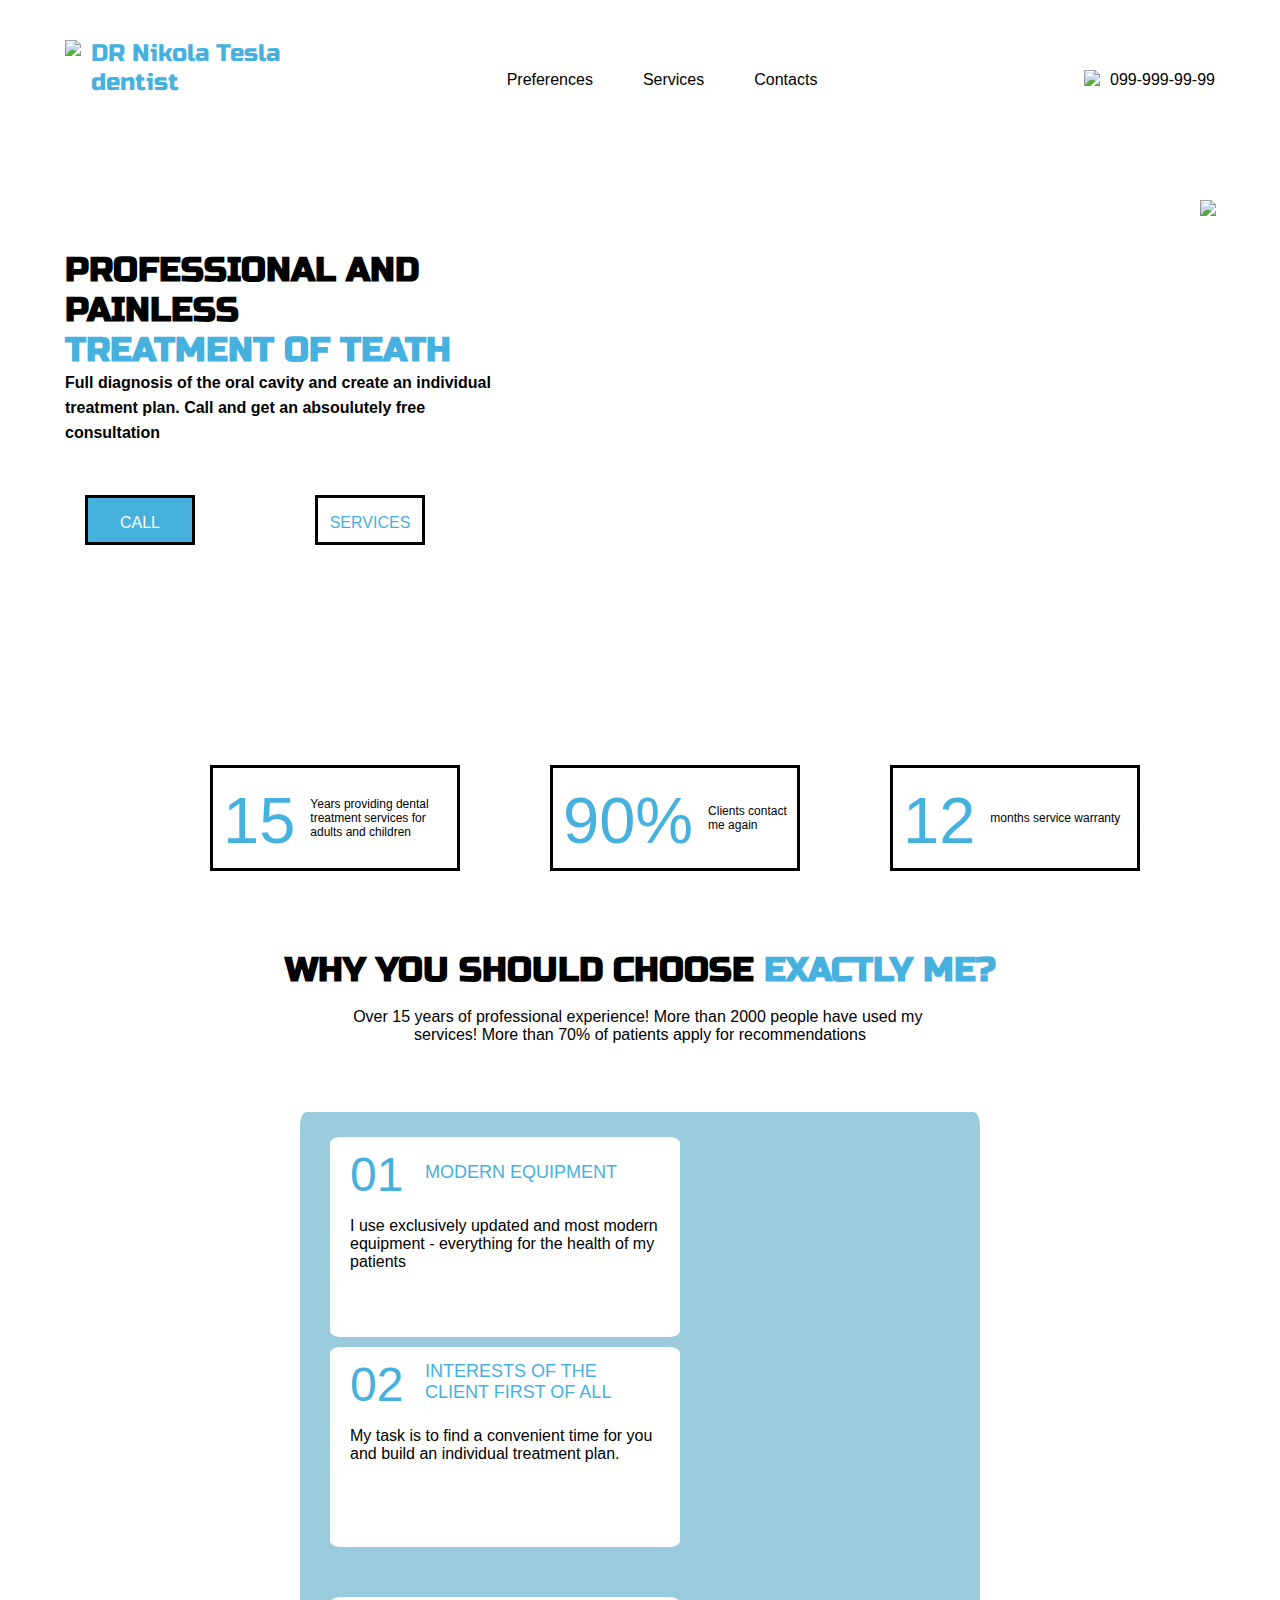
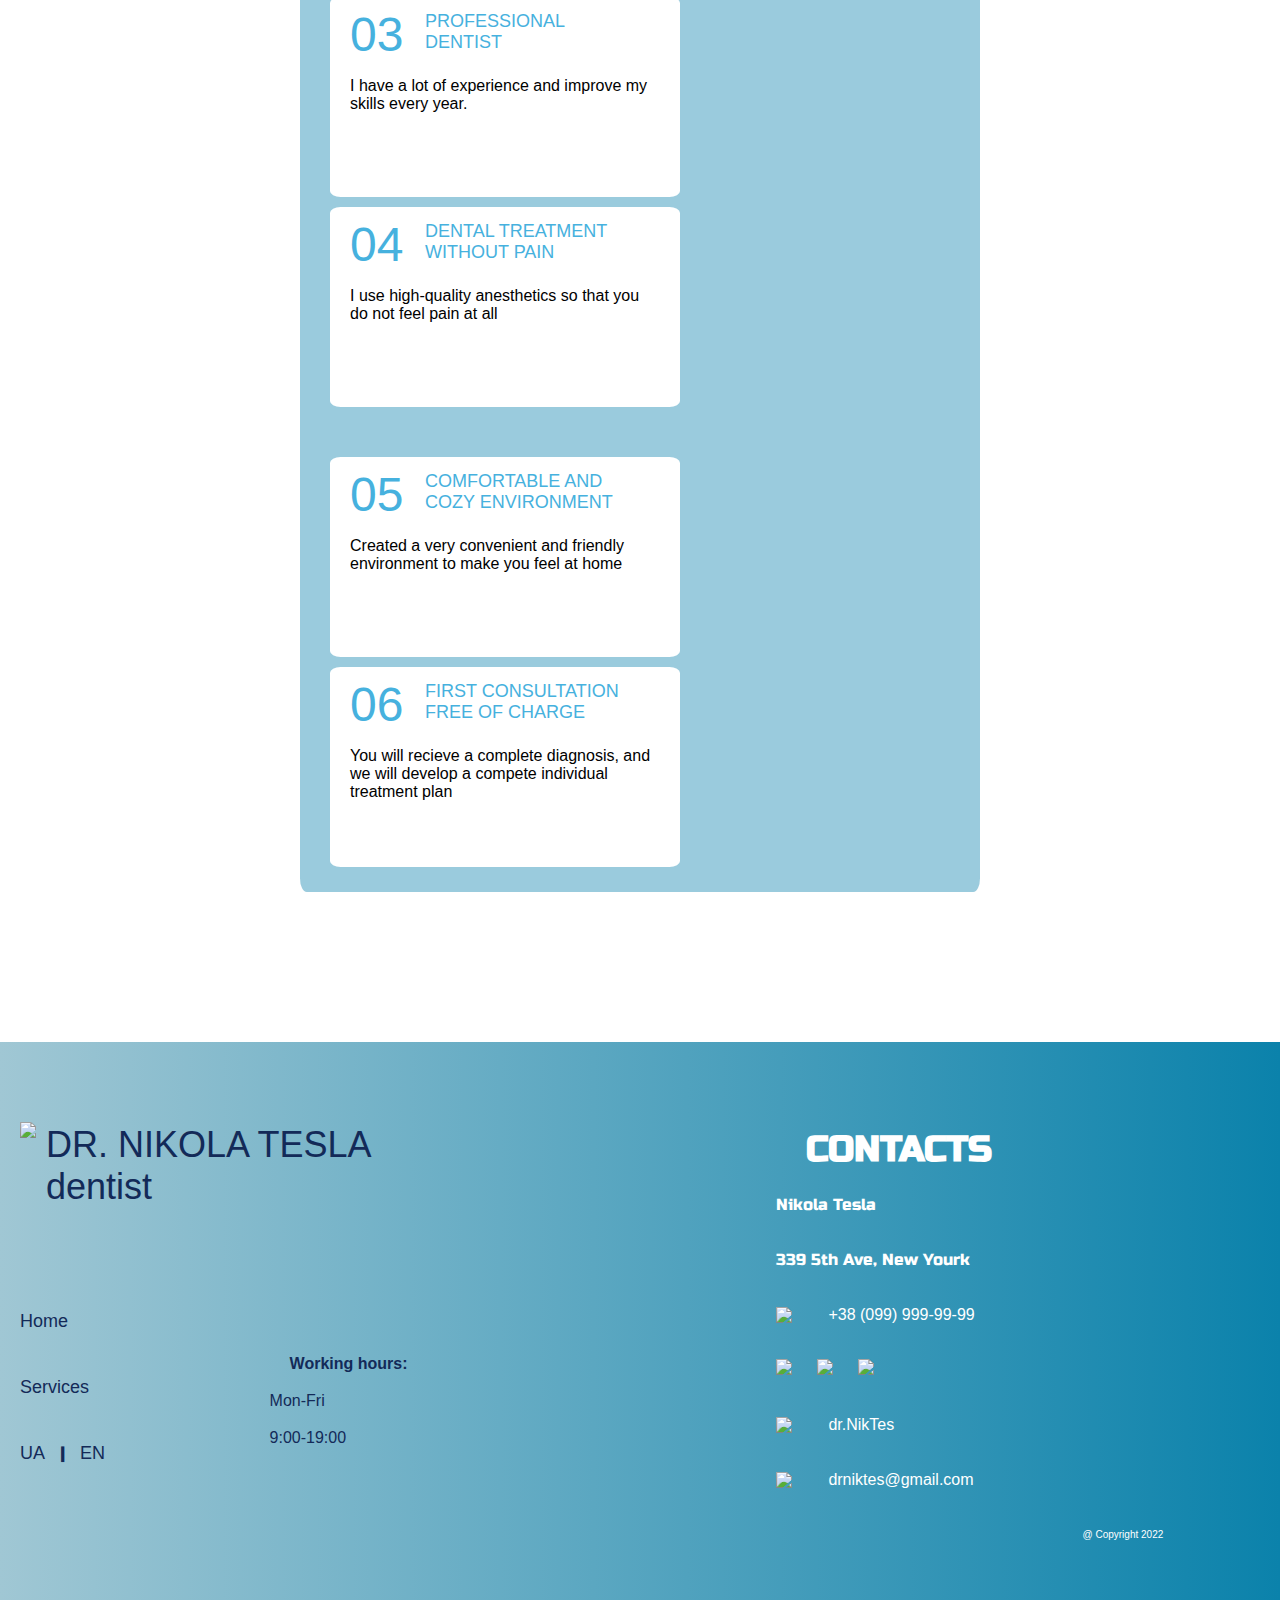
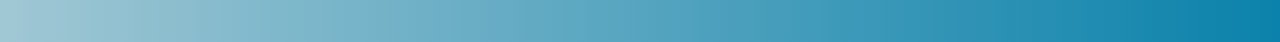
==== index.html @ e314bb0b "Rename Project_10.html to index.html" ====
<!DOCTYPE html>
<html lang="en">
<head>
    <meta charset="UTF-8">
    <meta http-equiv="X-UA-Compatible" content="IE=edge">
    <meta name="viewport" content="width=device-width, initial-scale=1.0">
    <link rel="preconnect" href="https://fonts.googleapis.com">
    <link rel="preconnect" href="https://fonts.gstatic.com" crossorigin>
    <link href="https://fonts.googleapis.com/css2?family=Russo+One&display=swap" rel="stylesheet">
    <link rel="stylesheet" href="style_10.css">
    <title>Project 9</title>
</head>
<body>
    <section class="first-screen">
        <header>
            <div class="header__logo">
                <div class="logo">
                    <img src="https://i.postimg.cc/05WkjbyP/logo.png" height="90px" style="padding-top: 30px; display: inline-block;">
                </div>
                <div style="white-space: break-spaces; padding-left: 10px;">
DR Nikola Tesla
dentist
                </div>
            </div>
            <div class="nav_menu">
                <div>
                    <a href="#">Preferences</a>
                </div>
                <div>
                    <a href="#">Services</a>
                </div>
                <div>
                    <a href="#">Contacts</a>
                </div>
            </div>
            <div class="contacts">
                <img src="https://drive.google.com/uc?export=download&id=1F9b9nxqKxQfD4zKYtaGZJXo1t5kcLLam" height="20px" style="margin-left: 40px;">
                <div class="contacts__headtxt">
                    <a href="tel:+380999999999">
099-999-99-99
                    </a>
                </div>
            </div>
        </header>
        <div class="body">
            <div class="title">
                <h2 style="text-transform: uppercase; font-size: 34px; line-height: 40px;">
Professional and painless
                    <p style="text-transform: uppercase; color: #46b1de;">
Treatment of teath
                    </p>
                </h2>
                <p class="title__description">
Full diagnosis of the oral cavity and create an individual treatment plan. Call and get an absoulutely free consultation
                </p>
            </div>
            <div class="buttons">
                <div class="button__call">
                    <a href="#">Call</a>
                </div>
                <div class="button__services">
                    <a href="#">Services</a>
                </div>
            </div>
        </div>
        <div class="bottom">
            <div class="bottom__card">
                <div class="num__big">
                    15
                </div>
                <div class="num__small">
Years providing dental treatment services for adults and children
                </div>
            </div>
            <div class="bottom__card">
                <div class="num__big">
                    90%
                </div>
                <div class="num__small">
Clients contact me again
                </div>
            </div>
            <div class="bottom__card">
                <div class="num__big">
                    12
                </div>
                <div class="num__small">
months service warranty
                </div>
            </div>
        </div>
        <img class="image__firstSection" src="https://drive.google.com/uc?export=download&id=1a-I1BOcUBD72eORgfE6VtT4l0jvQzrQJ">
    </section>
    <section class="second-screen">
        <div class="second-screen__txt">
            <h2>
Why you should choose <span style="color: #46b1de;"> exactly me?</span>
            </h2>
            <p style="white-space: break-spaces;">
Over 15 years of professional experience! More than 2000 people have used my 
services! More than 70% of patients apply for recommendations
            </p>
        </div>
        <div class="cards">
            <div class="cards__blockS">
                <div class="cards__block">
                    <div class="cards__blockup">
                        <div class="cards__num__big">
01                          
                        </div>
                        <div class="cards__num__small"> 
modern equipment
                        </div>
                    </div>
                    <div class="cards__blockdown">
                        <p>
I use exclusively updated and most modern equipment - everything for the health of my patients
                        </p>
                    </div>
                </div>
                <div class="cards__block">
                    <div class="cards__blockup">
                        <div class="cards__num__big">
02                          
                        </div>
                        <div class="cards__num__small">  
interests of the client first of all
                        </div>
                    </div>
                    <div class="cards__blockdown">
                        <p>
My task is to find a convenient time for you and build an individual treatment plan.
                        </p>
                    </div>
                </div>
            </div>
            <div class="cards__blockS">
                <div class="cards__block">
                    <div class="cards__blockup">
                        <div class="cards__num__big">
03                          
                        </div>
                        <div class="cards__num__small"> 
professional dentist
                        </div>
                    </div>
                    <div class="cards__blockdown">
                        <p>
I have a lot of experience and improve my skills every year.
                        </p>
                    </div>
                </div>
                <div class="cards__block">
                    <div class="cards__blockup">
                        <div class="cards__num__big">
04                          
                        </div>
                        <div class="cards__num__small">  
dental treatment without pain
                        </div>
                    </div>
                    <div class="cards__blockdown">
                        <p>
I use high-quality anesthetics so that you do not feel pain at all
                        </p>
                    </div>
                </div>
            </div>
            <div class="cards__blockS">
                <div class="cards__block">
                    <div class="cards__blockup">
                        <div class="cards__num__big">
05                          
                        </div>
                        <div class="cards__num__small">  
comfortable and cozy environment
                        </div>
                    </div>
                    <div class="cards__blockdown">
                        <p>
Created a very convenient and friendly environment to make you feel at home
                        </p>
                    </div>
                </div>
                <div class="cards__block">
                    <div class="cards__blockup">
                        <div class="cards__num__big">
06                          
                        </div>
                        <div class="cards__num__small">   
first consultation free of charge
                        </div>
                    </div>
                    <div class="cards__blockdown">
                        <p>
You will recieve a complete diagnosis, and we will develop a compete individual treatment plan
                        </p>
                    </div>
                </div>
            </div>
        </div>
    </section>
    <footer>
        <div class="footer__info">
            <div class="footer__logo">
                <img src="https://drive.google.com/uc?export=download&id=1Yw1qPtBmt9utzDOFlF1P5JRcCj2kDEEg" height="90px" style="margin-top: 40px;">
                <p>
DR. NIKOLA TESLA
dentist
                </p>
            </div>
            <div class="footer__about">
                <div class="about__nav">
                    <br><br><br><br>
                    <a href="#">Home</a><br><br><br>
                    <a href="#">Services</a><br><br><br>
                    <a href="#">UA</a>
|
                    <a href="#">EN</a>
                </div>
                <div class="about__hours">
                    <br><br><br><br><br><br><br>
                    <p style="font-weight: 900; padding-left: 20px;">  Working hours:</p>
                    <br>
                    <p>Mon-Fri</p>
                    <br>
                    <p>9:00-19:00</p>
                </div>
            </div>
        </div>
        <div class="footer__contacts">
            <p style="text-transform: uppercase; font-size: 36px; font-weight: 800; padding-left: 30px;">  Contacts</p>
            <p>Nikola Tesla</p>
            <p>339 5th Ave, New Yourk</p>
            <div>
                <a href="tel:+380999999999">
                <img src="https://drive.google.com/uc?export=download&id=1H-5yrau-U8GYDzPHr1L3LYEwcqJkXuJP" width="32px">
                <span> +38 (099) 999-99-99 </span>
                </a>
            </div>
            <p>
                <a href="#">
                    <img src="https://drive.google.com/uc?export=download&id=1PWpRJtiAKDqMCZzgBiVRjdHBgaVghyNv" style="padding-right: 20px;">
                </a>
                <a href="#">
                    <img src="https://drive.google.com/uc?export=download&id=1PNpJVXVaggpWSaQ0KjF5kC0unhIKZTvt" style="padding-right: 20px;">
                </a>
                <a href="#">
                    <img src="https://drive.google.com/uc?export=download&id=10fvWckcaFvHLK7uuWrOR91YHQMZzJYK9">
                </a>
            </p>
            <div>
                <a href="#">
                    <img src="https://drive.google.com/uc?export=download&id=1kIyYLuOJbkab2WkR5JImy6k1LQYL5PiF" width="32px">
                    <span> dr.NikTes </span>
                </a>
            </div>
            <div>
                <a href="#">
                    <img src="https://drive.google.com/uc?export=download&id=1e4_pAxwVT4eRlYGzGFJPGXQ_uA8XvaUu" width="32px">
                    <span> drniktes@gmail.com </span>
                </a>
            </div>
            <div class="footer__copyright">@ Copyright 2022</div>
        </div>
    </footer>
</body>
</html>
---- style_10.css ----
@font-face {
    font-family: 'Muller Regular';
    font-style: normal;
    font-weight: 100;
    src:
            url(FONTS/Muller Regular/MullerRegular.woff2) format(woff2),
            url(FONTS/Muller Regular/MullerRegular.woff) format(woff);
}
@font-face {
    font-family: 'Muller Bold';
    font-style: bold;
    font-weight: 800;
    src: 
            url(FONTS/Muller Bold/MullerBold.woff2) format(woff2),
            url(FONTS/Muller Bold/MullerBold.woff) format(woff);
}
*{
    margin: 0;
    box-sizing: border-box;
    font-family: 'Russo One', sans-serif;
}
.first-screen{
    height: 800px;
    background-image: url(https://i.postimg.cc/9FR7FPbd/background.jpg);
    background-repeat: no-repeat;
    background-size: cover;
    position: relative;
}
.image__firstSection{
    position: absolute;
    bottom: 0;
    background: transparent;
    right: 5vw;
    height: 600px;
    z-index: 1;
}
body section header{
    width: 1150px;
    height: 100px;
    margin: 0 auto;
    white-space: nowrap;
    display: flex;
    justify-content: space-between;
}
.header__logo{
    height: 100px;
    display: flex;
    color: #46b1de;
    font-size: 24px;
    font-weight: 100;
    padding-top: 10px;
}
.nav_menu{
    height: 100px;
    display: grid;
    word-spacing: 60px;
    padding-top: 70px;
    grid: repeat(1, auto) / auto-flow auto ; 
    gap: 50px;
}
header a{
    text-decoration: none;
    color: black;
    text-align: center;
    word-spacing: 40px;
    font-family: 'Muller Regular', sans-serif;
}
.contacts{
    height: 100px;
    display: flex;
    padding-top: 70px;
    justify-content: end;
}
.contacts__headtxt{
    display: inline-block;
    margin-left: 10px;
}
.body{
    width: 1150px;
    margin: 0 auto 0;
}
.title{
    width: 440px;
    padding-top: 150px;
}
.title__description{
    font-family: 'Muller Regular', sans-serif;
    font-size: 16px;
    font-weight: 600;
    line-height: 25px;
}
.buttons{
    padding-top: 50px;
    display: flex;
    width: 440px;
}
.button__call{
    height: 50px;
    width: 110px;
    background-color: #46b1de;
    display: inline-block;
    margin-left: 20px;
    border: solid;
    border-color: black;
    display: flex;
    justify-content: center;
}
.button__services{
    height: 50px;
    width: 110px;
    background-color: white;
    display: inline-block;
    margin-left: 120px;
    border: solid;
    border-color: black;
    display: flex;
    justify-content: center;
}
.button__call a{
    text-decoration: none;
    font-family: 'Muller Regular', sans-serif;
    color: white;
    text-transform: uppercase;
    padding-top: 1em;
    font-size: 16px;
}
.button__services a{
    text-decoration: none;
    font-family: 'Muller Regular', sans-serif;
    color: #46b1de;
    text-transform: uppercase;
    padding-top: 1em;
    font-size: 16px;
}
.bottom{
    margin-top: 220px;
    height: 80px;
    width: 900px;
    margin-left: auto;
    margin-right: auto;
    display: grid;
    grid: repeat(1, auto) / auto-flow auto;
    gap: 50px;
}
.bottom__card{
    display: flex;
    height: 100%;
    width: 250px;
    margin: 0 20px;
    background-color: white;
    border: solid;
    z-index: 2;
}
.num__big{
    font-family: 'Muller Bold', sans-serif;
    color: #46b1de;
    font-size: 65px;
    padding: 15px 10px 10px;
    display: flex;
    align-items: center;
}
.num__small{
    font-family: 'Muller Regular', sans-serif;
    font-size: 12px;
    padding: 10px 5px;
    display: flex;
    align-items: center;
}
.second-screen__txt{
    margin-top: 150px;
}
.second-screen__txt h2{
    text-transform: uppercase; 
    font-size: 34px; 
    line-height: 40px; 
    text-align: center;
}
.second-screen__txt p{
    font-family: 'Muller Regular', sans-serif;
    text-align: center;
    font-size: 16px;
}
.cards{
    margin: 50px 300px;
    width: auto;
    height: auto;
    background-color: rgb(154, 203, 221);
    border-radius: 1%;
    display: flex;
    flex-wrap: wrap;
}
.cards__blockS{
    width: 350px;
    margin: 20px 25px;
    display: flex;
    flex-direction: column;
}
.cards__block{
    width: 350px;
    height: 200px;
    background-color: white;
    border-radius: 3%;
    padding: 10px 20px;
    margin: 5px;
}
.cards__blockup{
    height: 70px;
    display: flex;
}
.cards__num__big{
    font-family: 'Muller Bold', sans-serif;
    color: #46b1de;
    text-transform: uppercase;
    font-size: 48px;
    width: 70px;
    height: 50px;
    margin-right: 5px;
    display: grid;
    align-items: center;
}
.cards__num__small{
    padding: auto 5px 5px 20px;
    width: 220px;
    height: 50px;
    font-family: 'Muller Bold', sans-serif;
    color: #46b1de;
    font-size: 18px;
    text-transform: uppercase;
    display: grid;
    align-items: center;
}
.cards__blockdown{
    height: 130px;
}
.cards__blockdown p{
    font-family: 'Muller Regular', sans-serif;
    font-size: 16px;
}
footer{
    margin-top: 150px;
    padding: 0 20px;
    height: 600px;
    width: auto;
    background-image: linear-gradient(to right, rgb(160, 199, 212), rgb(11, 130, 171));
    display: flex;
}
.footer__info{
    height: 600px;
    width: 61%;
}
.footer__contacts{
    height: 600px;
    width: 39%;
    color: white;
    padding-top: 80px;
    line-height: 55px;
}
.footer__logo{
    margin-top: 40px;
    height: 140px;
    display: flex;
}
.footer__logo p{
    white-space: break-spaces;
    font-family: 'Lucida Sans', 'Lucida Sans Regular', 'Lucida Grande', 'Lucida Sans Unicode', Geneva, Verdana, sans-serif;
    padding-left: 10px;
    font-weight: 500;
    font-size: 36px;
    color: rgb(19, 42, 88);
}
.footer__about{
    height: 220px;
    display: flex;
}
.about__nav{
    height: 420px;
    width: 33%;
    color: rgb(19, 42, 88);
    font-size: 18px;
    word-spacing: 10px;
}
.about__nav a{
    text-decoration: none;
    font-family: 'Lucida Sans', 'Lucida Sans Regular', 'Lucida Grande', 'Lucida Sans Unicode', Geneva, Verdana, sans-serif;
    font-weight: 500;
    color: rgb(19, 42, 88);
}
.about__hours{
    height: 420px;
    width: 66%;
}
.about__hours p{
    font-family: 'Lucida Sans', 'Lucida Sans Regular', 'Lucida Grande', 'Lucida Sans Unicode', Geneva, Verdana, sans-serif;
    color: rgb(19, 42, 88);
}
.footer__copyright{
    font-family: 'Lucida Sans', 'Lucida Sans Regular', 'Lucida Grande', 'Lucida Sans Unicode', Geneva, Verdana, sans-serif;
    font-size: 10px;
    text-align: end;
    padding-right: 20%;
}
.footer__contacts div a{
    display: flex;
    align-items: center;
}
.footer__contacts a{
    text-decoration: none;
    color: white;
}
.footer__contacts a span{
    text-decoration: none;
    font-family: 'Lucida Sans', 'Lucida Sans Regular', 'Lucida Grande', 'Lucida Sans Unicode', Geneva, Verdana, sans-serif;
    padding-left: 20px;
}
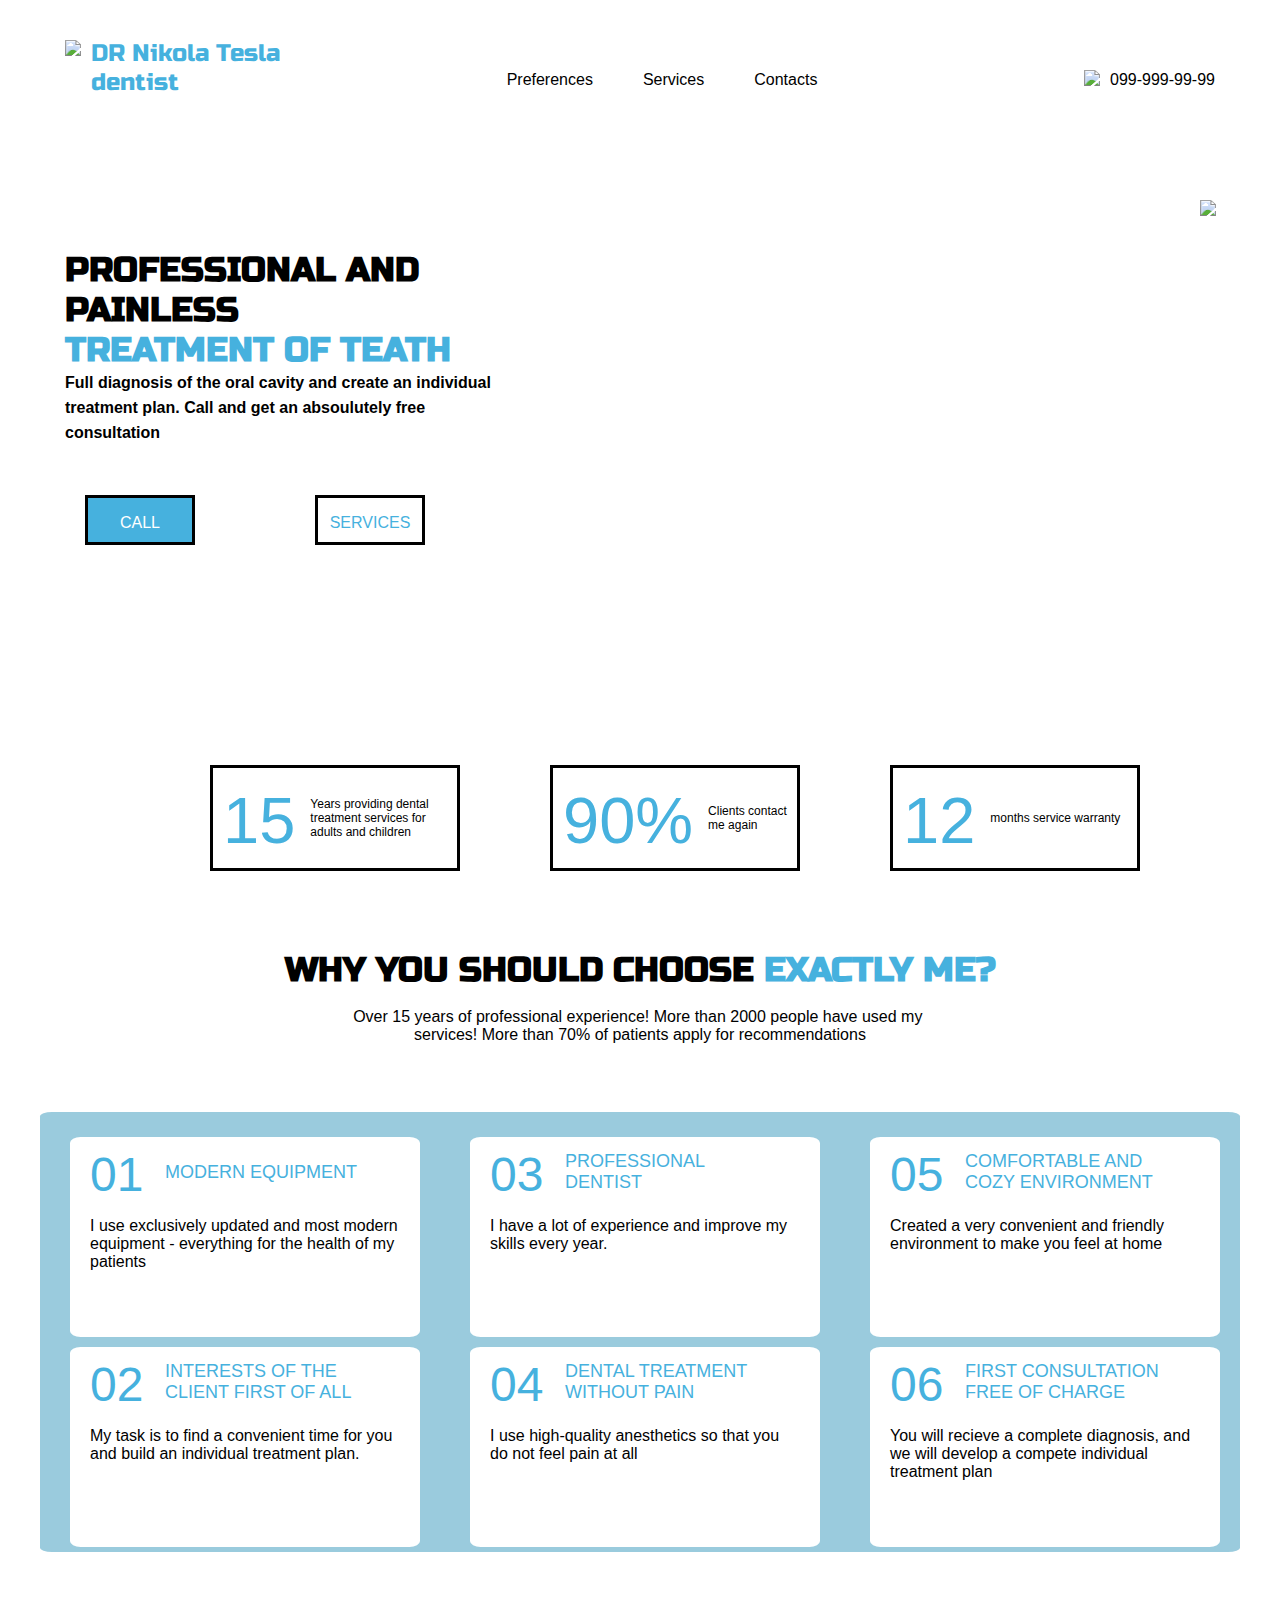
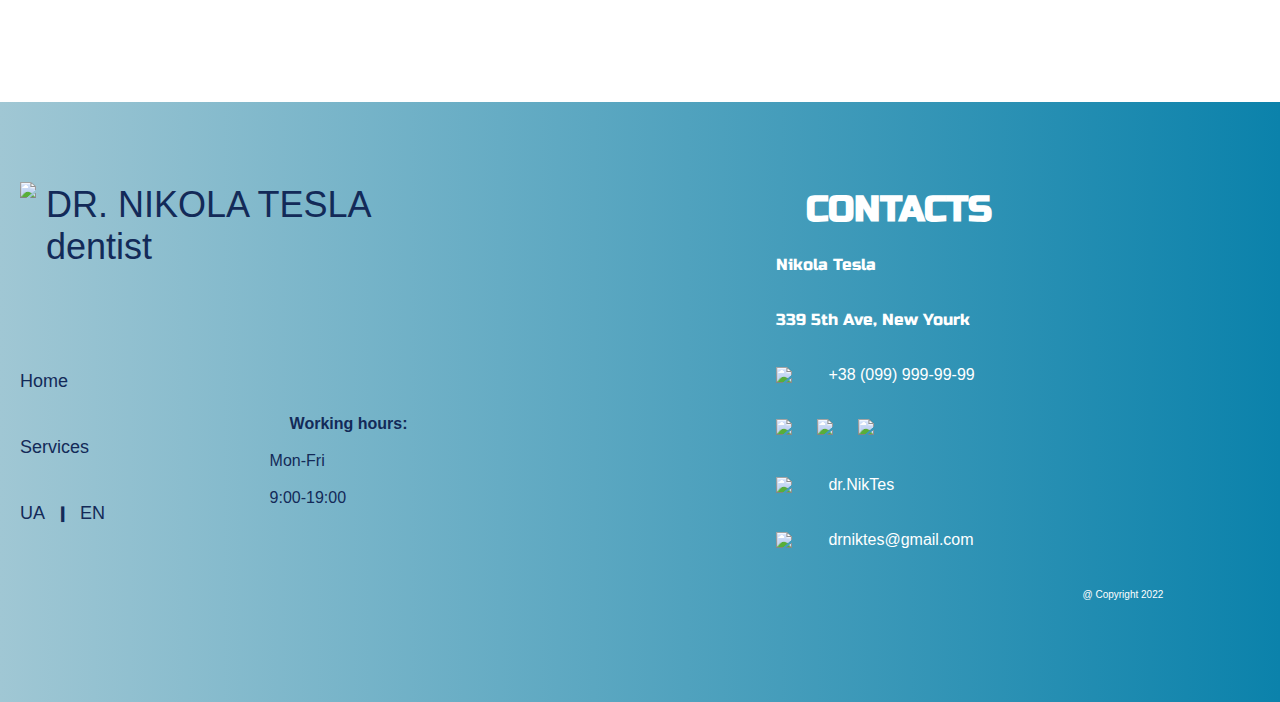
==== commit 1ab57661: "Update index.html" ====
--- a/index.html
+++ b/index.html
@@ -7,7 +7,7 @@
     <link rel="preconnect" href="https://fonts.googleapis.com">
     <link rel="preconnect" href="https://fonts.gstatic.com" crossorigin>
     <link href="https://fonts.googleapis.com/css2?family=Russo+One&display=swap" rel="stylesheet">
-    <link rel="stylesheet" href="style_10.css">
+    <link rel="stylesheet" href="./style_10.css">
     <title>Project 9</title>
 </head>
 <body>
@@ -239,24 +239,24 @@
                 </a>
             </div>
             <p>
-                <a href="#">
+                <a href="viber://chat?number=%2B380999999999">    <!--VIBER-->
                     <img src="https://drive.google.com/uc?export=download&id=1PWpRJtiAKDqMCZzgBiVRjdHBgaVghyNv" style="padding-right: 20px;">
                 </a>
-                <a href="#">
+                <a href="https://telegram.me/drniktes">    <!--TG-->
                     <img src="https://drive.google.com/uc?export=download&id=1PNpJVXVaggpWSaQ0KjF5kC0unhIKZTvt" style="padding-right: 20px;">
                 </a>
-                <a href="#">
+                <a href="https://wa.me/380999999999">    <!--WATSUP-->
                     <img src="https://drive.google.com/uc?export=download&id=10fvWckcaFvHLK7uuWrOR91YHQMZzJYK9">
                 </a>
             </p>
             <div>
-                <a href="#">
+                <a href="https://www.instagram.com/dr.NikTes">    <!--IG-->
                     <img src="https://drive.google.com/uc?export=download&id=1kIyYLuOJbkab2WkR5JImy6k1LQYL5PiF" width="32px">
                     <span> dr.NikTes </span>
                 </a>
             </div>
             <div>
-                <a href="#">
+                <a href="mailto:drniktes@gmail.com">    <!--EMAIL-->
                     <img src="https://drive.google.com/uc?export=download&id=1e4_pAxwVT4eRlYGzGFJPGXQ_uA8XvaUu" width="32px">
                     <span> drniktes@gmail.com </span>
                 </a>
--- a/style_10.css
+++ b/style_10.css
@@ -181,19 +181,23 @@
     font-size: 16px;
 }
 .cards{
-    margin: 50px 300px;
+    margin: 50px auto;
+    max-width: 1200px;
     width: auto;
     height: auto;
     background-color: rgb(154, 203, 221);
     border-radius: 1%;
     display: flex;
     flex-wrap: wrap;
+    justify-content: space-evenly;
 }
 .cards__blockS{
+    height: 400px;
     width: 350px;
     margin: 20px 25px;
     display: flex;
     flex-direction: column;
+    justify-content: space-evenly;
 }
 .cards__block{
     width: 350px;
